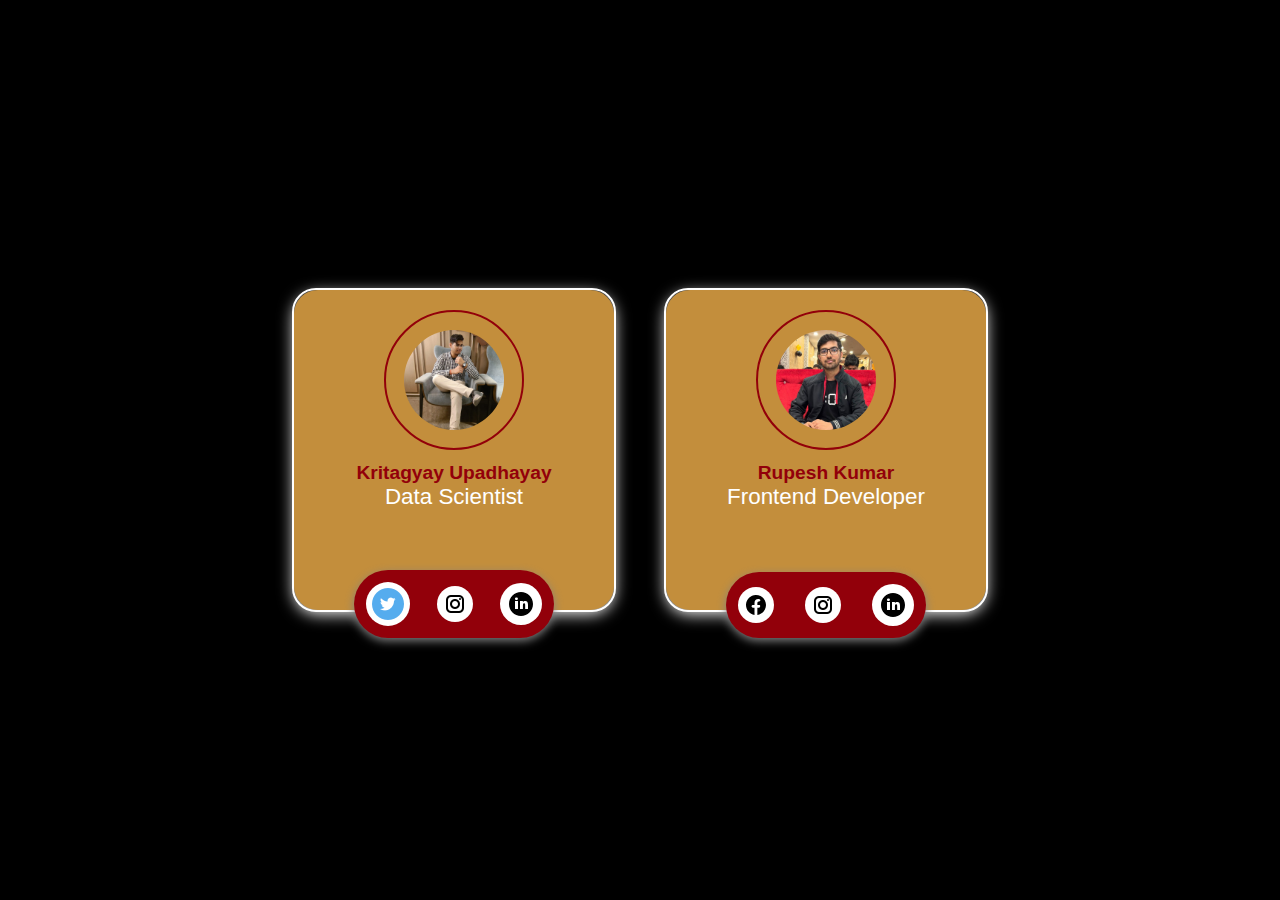
==== aboutus.html @ 1b339aad "initial" ====
<!DOCTYPE html>
<html lang="en">

<head>
    <meta charset="UTF-8">
    <meta http-equiv="X-UA-Compatible" content="IE=edge">
    <meta name="viewport" content="width=device-width, initial-scale=1.0">
    <title>About Us</title>
    <link rel="stylesheet" href="style.css">
</head>

<body>
    <div class="about__container">

        <div class="card__container">
            <div class="card">
                <div class="card__border">
                    <img src="kritagya.jpeg" alt="card image" class="card__img" />
                </div>

                <h3 class="card__name">Kritagyay Upadhayay</h3>
                <span class="card__profession">Data Scientist</span>

                <div class="card__social " id="card-social">
                    
                            <a href="https://twitter.com/Kritagyay007" target="_blank" class="card__social-link">
                                <img src="twitter.png" alt="facebook">
                            </a>

                            <a href="https://www.instagram.com/kratagya007kj/" target="_blank" class="card__social-link">
                                <img src="insta.png" alt="twitter">
                            </a>

                            <a href="https://www.linkedin.com/in/kritagyay-upadhayay-b75985205/" target="_blank" class="card__social-link">
                                <img src="linkedin.svg" alt="" srcset="">
                            </a>
                        
                </div>
            </div>
        </div>


        <div class="card__container">
            <div class="card">
                <div class="card__border">
                    <img src="rupesh.jpeg" alt="card image" class="card__img" />
                </div>

                <h3 class="card__name">Rupesh Kumar</h3>
                <span class="card__profession">Frontend Developer</span>

                <div class="card__social" id="card-social">
                    
                            <a href="https://www.facebook.com/" target="_blank" class="card__social-link">
                                <img src="facebook.svg" alt="facebook">
                            </a>

                            <a href="https://www.instagram.com/rupeshchaurasia_01/" target="_blank" class="card__social-link">
                                <img src="insta.png" alt="twitter">
                            </a>

                            <a href="https://www.linkedin.com/in/rupesh-kumar-7946ab233/" target="_blank" class="card__social-link">
                                <img src="linkedin.svg" alt="" srcset="">
                            </a>
                        
                </div>
            </div>
        </div>
    </div>

    <script src="script.js"></script>
</body>

</html>
---- style.css ----
@import url("https://fonts.googleapis.com/css2?family=Poppins:wght@400;500&display=swap"); 
 
 
 
 * {
   padding: 0;
   margin: 0;
   box-sizing: border-box;
 }

 :root {
   --white: #FFFFFF;
   --grey: #808080;
   --shade_brown: #c38e3c;
   --sangria: #92000a;
   --black: #000000;
 }

 ::-webkit-scrollbar {
   display: none;
 }


 /* ------show aboutus popup------ */
 .contentPost {
   width: max-content;
   background-color: transparent;
   left: 1rem;
   bottom: 1rem;
   z-index: 200;
   position: fixed;
   display: none;
   cursor: pointer;
   color: var(--white);
   border: 2px solid var(--sangria);
   border-radius: 1rem;
 }

 .pop_up {
   padding: 1rem;
   display: flex;
   gap: 2rem;
   font-weight: 600;
   font-size: 20px;


 }

 .pop_up>a {
   color: var(--white);
   text-decoration: none;
   border: 1px solid var(--white);
   padding: 0.5rem;
 }

 .cross {
   border-radius: 50%;
   width: 3rem;
   height: 3rem;
   display: flex;
   justify-content: center;
   align-items: center;
   background-color: var(--shade_brown);
   border: 1px solid var(--white);
   position: relative;

 }

 .pop_up>a:hover {
   background-color: var(--shade_brown);
 }


 /* -------Nav bar--------------- */
 .nav__container {

   display: flex;
   flex-direction: column;
   align-items: center;
   justify-content: space-between;
   background: var(--black);
   background-repeat: no-repeat;
   background-position: center;
   background-size: cover;
 }

 .upper_nav_bar {
   display: flex;
   align-items: center;
   justify-content: space-between;
   color: var(--white);
   align-items: center;
   gap: 0.2rem;
   font-weight: 600;
   font-family: sans-serif;
   width: 100%;
   border-bottom: 1px solid white;
   padding: 0.5rem;

   background: linear-gradient(rgba(0, 0, 0, 0.5), rgba(0, 0, 0, 0.7)), url("techfest.png");

   background-repeat: no-repeat;
 }

 .logo_section {
   display: flex;
   align-items: center;
   justify-content: center;
   gap: 1rem;
 }

 .logo_section>img {
   border-radius: 50%;
   width: 5rem;
   height: 5rem;
   border: 1px solid var(--white);
   box-shadow: 1px 1px 10px var(--shade_brown);

 }

 .large_font {
   font-size: 2rem;
   color: var(--white);
 }

 .small_font {
   font-size: 1rem;
   font-family: Arial, Helvetica, sans-serif;
 }

 .collage_social_media>img {
   border: 1px solide white;
 }

 .menu__icon{
  display: none;
 }

 .lower_nav_bar {
   display: flex;
   align-items: center;
   justify-content: space-between;
   flex-direction: column;
   gap: 1rem;
   width: 100%;
   padding: 0.2rem;
   height: 9vh;
   background-color: #92000a;


 }

 .buttons {
   display: flex;
   justify-content: space-between;
   gap: 0rem;
   width: 100%;
 }

 .dropbtn {
   background-color: transparent;
   color: white;
   font-weight: 600;
   padding: 16px;
   font-size: 16px;
   border: none;

 }

 .multi_section_dropdown {
   display: flex;
 }

 .dropdown {
   position: relative;
   display: inline-block;
 }

 .dropdown-content {
   display: none;
   position: absolute;
   background-color: #f1f1f1;
   min-width: 160px;
   width: max-content;
   box-shadow: 0px 8px 16px 0px rgba(0, 0, 0, 0.2);
   z-index: 1;
 }

 .dropdown-content a {
   color: black;
   padding: 12px 16px;
   text-decoration: none;
   display: block;
 }

 .dropdown-content a:hover {
   background-color: var(--grey);
 }

 .dropdown:hover .dropdown-content {
   display: block;
 }

 .dropdown:hover .dropbtn {
   border-bottom: 4px solid var(--shade_brown);
   background-color: var(--black);
 }

 .erp-button {
   color: white;
   width: fit-content;
   height: fit-content;
   padding: 1rem;
   font-weight: 600;
 }

 .erp-button:hover {
   border-bottom: 4px solid var(--shade_brown);
 }





 .wrapper {
   overflow-x: hidden;
   perspective: 10px;
   height: 100vh;
 }

 .upper_section {
   display: flex;
   position: relative;
   width: 100%;
   height: 100%;
   align-items: center;
   justify-content: center;
   transform-style: preserve-3d;
   z-index: -1;
   height: 70vh;
   background: linear-gradient(rgba(0, 0, 0, 0.7), rgba(0, 0, 0, 0.4)), 
   url("admin.jpg");
   
   background-position: center;
   background-size: cover;
   background-repeat: no-repeat;
 }

 .heading {
  
   color: var(--white);
   text-align: center;
   font-size: 4rem;
   width: 80%;
 }



 section {
   background-color: var(--sangria);
   background-color: var(--black);
   color: white;
   padding: 5rem 0;
 }

 .secHeading {
   font-size: 3rem;
   padding: 6rem 12rem;
 }


 .bg {
   position: relative;
   width: 100%;
   background-attachment: fixed;
   background-position: center;
   background-size: cover;
   height: 500px;
 }

 .desc {
   position: absolute;
   background-color: white;
   opacity: 0.5;
   padding: 0.5rem 2.5rem;
   top: 50%;
   left: 65%;
   transform: translateX(-40%) translateX(-50%);
   color: black;
   font-size: 3.5rem;
   font-weight: 600;
   text-align: center;
 }


 .bg1 {
   background-image: url(independence.jpg);
 }

 .bg2 {
   background-image: url(Azadi75Year.jpg);
 }

 .bg3 {
   background-image: url(IEIAward.jpg);
 }

 .wrapper {
   overflow-x: hidden;
   perspective: 10px;
   height: 100vh;
   font-family: Cambria, Cochin, Georgia, Times, 'Times New Roman', serif;
 }

 .text {
   font-size: 1.3rem;
   padding: 0 10rem;
   margin: 5rem 0;
   font-family:sans-serif;
   color: var(--grey);
 }
.text>span{
  color: var(--shade_brown);
  padding: 0.5rem 0rem;
  font-size: 30px;
  font-weight: 600;
}




 /* ---footer------------------- */

 .footer {
   height: 50vh;
   background-color: var(--sangria);
 }


 /* -----movable announcemenyt */
 .movable_announcement {
   height: 7vh;
   background-color: var(--sangria);
   color: var(--white);
   font-size: 1.5rem;
   display: flex;
   align-items: center;
   border: 2px solid var(--shade_brown);
 }

 .movable_announcement>h3 {
   background-color: var(--shade_brown);
   z-index: 2;
   padding: 0 0.4rem;
   height: fit-content;
   font-family: cursive;

 }

 .running__news {
   margin: 0 auto;
   white-space: nowrap;
   /* overflow: hidden; */
   position: absolute;
 }

 .running__news span {
   display: inline-block;
   padding-left: 100%;

   animation: running__news 25s linear infinite;
 }


 @keyframes running__news {
   0% {
     transform: translate(0, 0);
   }

   100% {
     transform: translate(-100%, 0);
   }
 }




 /* gallary slider------------------------ */
 .gallery__container {
   position: relative;
   background-color: var(--black);
 }

 .mySlides {
   display: none;
 }

 .mySlides>img {
   vertical-align: middle;
   height: 80vh;
 }

 .gallery__title {
   text-align: center;
   font-size: 3rem;
   color: var(--sangria);
   padding: 1rem;
 }

 .slideshow-container {
   position: relative;
   margin: auto;
   width: 100%;
   position: static;
 }


 .prev,
 .next {
   cursor: pointer;
   position: absolute;
   top: 50%;
   width: auto;
   padding: 16px;
   margin-top: -22px;
   color: white;
   font-weight: bold;
   font-size: 18px;
   transition: 0.6s ease;
   border-radius: 0 3px 3px 0;
   user-select: none;
   background-color: #808080;
 }


 .next {
   right: 0;
   border-radius: 3px 0 0 3px;

 }


 .prev:hover,
 .next:hover {
   background-color: rgba(0, 0, 0, 0.8);
 }


 .caption_text {
   color: #f2f2f2;
   font-size: 2rem;
   font-family: cursive;
   font-weight: 700;
   color: var(--sangria);
   padding: 8px 12px;
   position: absolute;
   font-family: sans-serif;
   bottom: 2rem;
   width: 100%;
   text-align: center;
   background-color: #717171;
   padding: 0.5rem;
 }


 .numbertext {
   color: #f2f2f2;
   font-size: 12px;
   padding: 8px 12px;
   position: absolute;
   top: 0;
 }

 .dot {
   cursor: pointer;
   height: 15px;
   width: 15px;
   margin: 0 2px;
   background-color: #bbb;
   border-radius: 50%;
   display: inline-block;
   transition: background-color 0.6s ease;
 }

 .active,
 .dot:hover {
   background-color: #717171;
 }


 .fade {
   animation-name: fade;
   animation-duration: 1.5s;
 }

 @keyframes fade {
   from {
     opacity: .4
   }

   to {
     opacity: 1
   }
 }


 @media only screen and (max-width: 300px) {

   .prev,
   .next,
   .text {
     font-size: 11px
   }
 }




 /* --------------About Us---------------------- */

 .about__container{
  height: 100vh;
  background-color: var(--black);
  /* background: url("effect.webp"); */
  display: flex;
  align-items: center;
  justify-content: center;
  font-family: Arial, Helvetica, sans-serif;
 }

a {
  text-decoration: none;
}

/* ---------card------ */


.card__container {
  margin-inline: 1.5rem;
  display: grid;
  place-items: center;
  border: 2px solid var(--white);
  border-radius: 1.5rem;
  
}

.card {
  position: relative;
  width: 20rem;
  height: 20rem;
  background-color: var(--shade_brown);
  padding: 1.25rem 2rem 3rem;
  border-radius: 1.5rem;
  text-align: center;
  box-shadow: 0 4px 16px var(--white);
}

.card__img {
  width: 100px;
  border-radius: 50%;
}

.card__border {
  width: 140px;
  height: 140px;
  border: 2px solid var(--sangria);
  border-radius: 50%;
  display: grid;
  place-items: center;
  margin: 0 auto 0.75rem;
}

.card__name {
  color: var(--sangria);
  font-size: 1.2rem;
  font-weight: 600;
}

.card__profession {
  color: var(--white);
  font-size: 1.4rem;
  font-weight: 500;
}

.card__social {
  width: 200px;
  background-color: var(--sangria);
  padding: 0.75rem;
  border-radius: 3rem;
  text-align: initial;
  box-shadow: 0 3px 10px var(--grey);
  position: absolute;
  left: 0;
  right: 0;
  bottom: -1.75rem;
  margin: 0 auto;
  overflow: hidden;
  transform-origin: 18px 17px;
  display: flex;
  align-items: center;
  justify-content: space-between;
}


.card__social-text {
  display: block;
  /* display: flex; */
  align-items: center;
  color: var(--white);
  font-size: 1rem;
  font-weight: 600;
  text-align: center;
}


.card__social-link {
  display: inline-flex;
  background-color: var(--white);
  color: var(--black);
  font-size: 1.25rem;
  padding: 6px;
  border-radius: 50%;
}

.card__social-text,
.card__social-list {
  position: absolute;
  top: 0;
  left: 0;
  right: 0;
  padding-left: 3.1rem;
}

.card__social-text {
  top: 0.5rem;
}


/* --------news__container----------- */
.news__container{
  width: 80%;
  display: flex;
  align-items: center;
  justify-content: center;
  gap: 1rem;
}

.news{
 border-bottom: 1px solid var(--sangria);
  padding: 1rem 0rem;
}

.scroll__news>a{
  color:var(--white);
}



/* -----------------footer-------------- */
footer{
  /* position: fixed; */
  /* bottom: 0; */
  width: 100%;
  background-color: #053742;
}

.container{
  display: flex;
  padding: 3rem;
}

.container .section{
  flex-basis: 50%;
  padding: 0 20px;
}

.section h2{
  font-size: 1.125rem;
  font-weight: 600;
  text-transform: uppercase;
}

.section .content{
  margin:20px 0 0 0;
  position: relative;
}

.section .content::before{
  position: absolute;
  content: '';
  top: -10px;
  height: 2px;
  width: 100%;
}

.section .content::after{
  position: absolute;
  content: '';
  height: 2px;
  width: 15%;
  background-color: #dd5f24;
  top: -10px;
}

.left .content .social{
  margin: 20px 0 0 0;
}

.left .content .social a{
  padding: 0 2px;
}

.left .content .social a span{
  height: 40px;
  width: 40px;
  background: transparent;
  line-height: 40px;
  text-align: center;
  font-size: 18px;
  border-radius: 50px;
  transition: 0.4s;
  border:1px solid #656565;
}


.left .content .social a span:hover{
  background: #dd5f24;
}

.center .content .fas{
  font-size: 1.1rem;
  background: transparent;
  height: 45px;
  width: 45px;
  line-height: 45px;
  text-align: center;
  border-radius: 50px;
  transition: 0.3s;
  cursor: pointer;
  border:1px solid #656565;
}

.center .content .fas:hover{
  background: #dd5f24;
  border:1px solid #dd5f24;
}

.center .content .text{
  font-size: 1.0.6rem;
  font-weight: 500;
  padding-left: 10px;
}

.center .content .phone{
  margin: 15px 0;
}

.right form .text{
  font-size: 1.0625rem;
  margin-bottom: 2px;
  color: #656565;
}

.right form input{
  width: 100%;
  font-size: 1.0625rem;
  background: transparent;
  border: 1px solid #656565;
}

.right form input{
  height: 35px;
}

.right form .btn{
  margin-top: 10px;
}

.right form .btn button{
  height: 40px;
  width: 100%;
  border:none;
  outline: none;
  background: #dd5f24;
  font-size: 1.0625rem;
  font-weight: 500;
  cursor: pointer;
  transition: 0.3s;
}


.right form .btn button:hover{
  background: #000;
}

.footer-bottom center{
  padding: 5px;
  font-size: 0.9375rem;
  background: #151515;
}

.footer-bottom center span{
  color: #656565;
}

.footer-bottom center a{
  text-decoration: none;
}

.footer-bottom center a:hover{
  text-decoration: underline;
}

@media screen and (max-width:700px){
  footer{
      position: relative;
      bottom: 0px;
  }

  .left .content{
      padding-right:0px;
      padding-bottom: 30px;
  }

  .container{
      flex-wrap: wrap;
      flex-direction: column;
      padding:0.5rem;
  }

  .container .section{
      margin:5px 0;
  }
}


.slide__nav{
  display: block;
    position: absolute;
    left: 1rem;
    padding: 0.5rem;
}


/* ----------responsiveness----------------- */

@media only screen and (max-width:1240px) {
  .buttons{
    flex-direction: column;
    background-color: var(--sangria);
    text-align: center;
  }
  .menu__icon{
    display: block;
    position: absolute;
    left: 1rem;
    padding: 0.5rem;
  }
}
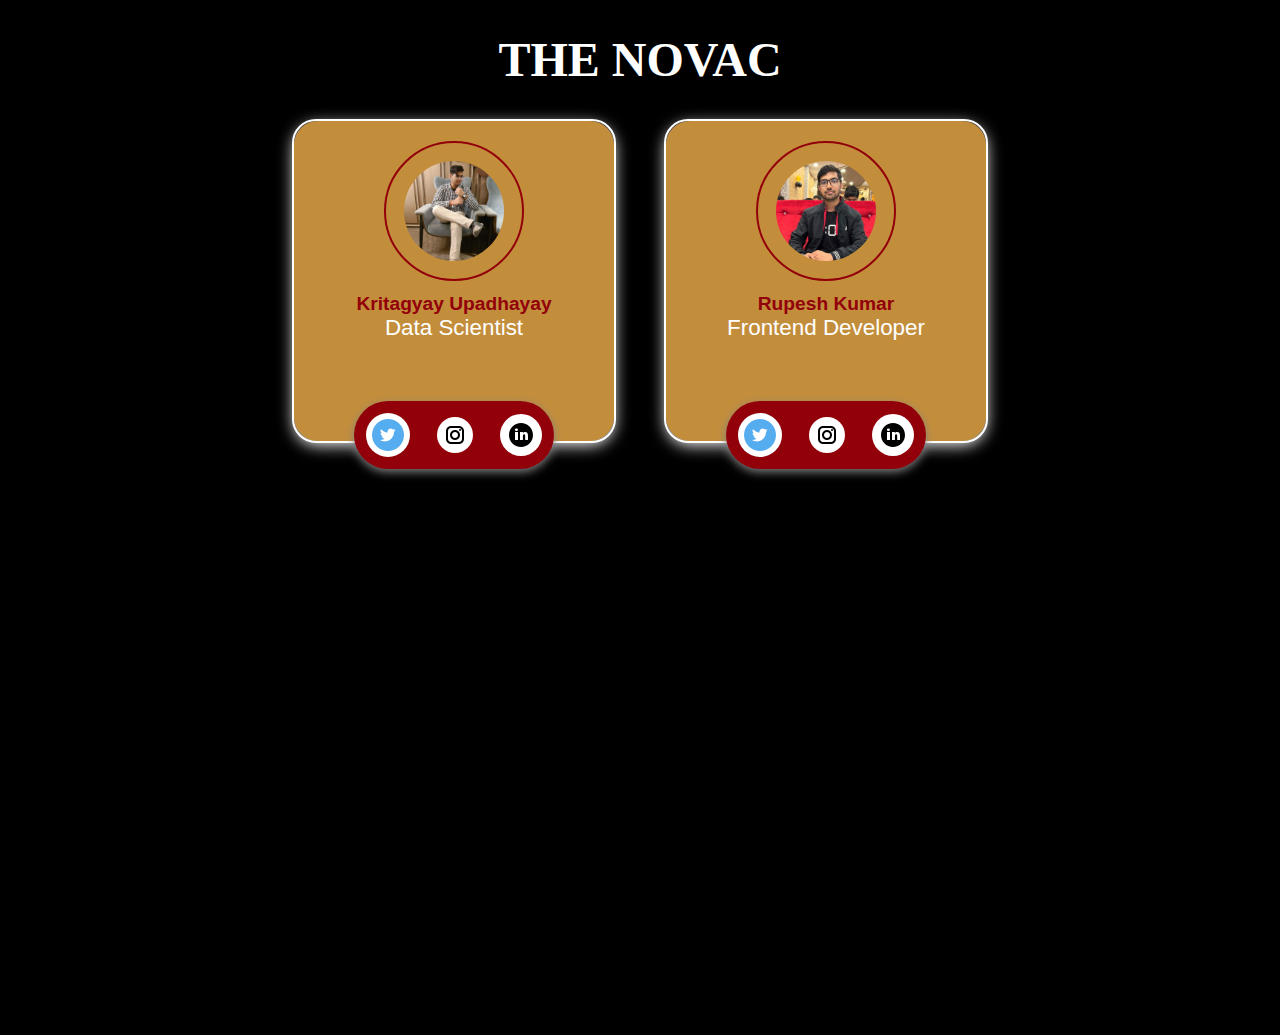
==== commit 1b870d35: "commit" ====
--- a/aboutus.html
+++ b/aboutus.html
@@ -10,8 +10,12 @@
 </head>
 
 <body>
+    <div class="about__wrapper">
+        <div class="large_font title">
+            THE NOVAC
+        </div>
     <div class="about__container">
-
+       
         <div class="card__container">
             <div class="card">
                 <div class="card__border">
@@ -22,19 +26,20 @@
                 <span class="card__profession">Data Scientist</span>
 
                 <div class="card__social " id="card-social">
-                    
-                            <a href="https://twitter.com/Kritagyay007" target="_blank" class="card__social-link">
-                                <img src="twitter.png" alt="facebook">
-                            </a>
 
-                            <a href="https://www.instagram.com/kratagya007kj/" target="_blank" class="card__social-link">
-                                <img src="insta.png" alt="twitter">
-                            </a>
+                    <a href="https://twitter.com/Kritagyay007" target="_blank" class="card__social-link">
+                        <img src="twitter.png" alt="facebook">
+                    </a>
 
-                            <a href="https://www.linkedin.com/in/kritagyay-upadhayay-b75985205/" target="_blank" class="card__social-link">
-                                <img src="linkedin.svg" alt="" srcset="">
-                            </a>
-                        
+                    <a href="https://www.instagram.com/kratagya007kj/" target="_blank" class="card__social-link">
+                        <img src="insta.png" alt="twitter">
+                    </a>
+
+                    <a href="https://www.linkedin.com/in/kritagyay-upadhayay-b75985205/" target="_blank"
+                        class="card__social-link">
+                        <img src="linkedin.svg" alt="" srcset="">
+                    </a>
+
                 </div>
             </div>
         </div>
@@ -50,24 +55,25 @@
                 <span class="card__profession">Frontend Developer</span>
 
                 <div class="card__social" id="card-social">
-                    
-                            <a href="https://www.facebook.com/" target="_blank" class="card__social-link">
-                                <img src="facebook.svg" alt="facebook">
-                            </a>
 
-                            <a href="https://www.instagram.com/rupeshchaurasia_01/" target="_blank" class="card__social-link">
-                                <img src="insta.png" alt="twitter">
-                            </a>
+                    <a href="https://twitter.com/Rupeshbgp01" target="_blank" class="card__social-link">
+                        <img src="twitter.png" alt="facebook">
+                    </a>
 
-                            <a href="https://www.linkedin.com/in/rupesh-kumar-7946ab233/" target="_blank" class="card__social-link">
-                                <img src="linkedin.svg" alt="" srcset="">
-                            </a>
-                        
+                    <a href="https://www.instagram.com/rupeshchaurasia_01/" target="_blank" class="card__social-link">
+                        <img src="insta.png" alt="twitter">
+                    </a>
+
+                    <a href="https://www.linkedin.com/in/rupesh-kumar-7946ab233/" target="_blank"
+                        class="card__social-link">
+                        <img src="linkedin.svg" alt="" srcset="">
+                    </a>
+
                 </div>
             </div>
         </div>
     </div>
-
+</div>
     <script src="script.js"></script>
 </body>
 
--- a/style.css
+++ b/style.css
@@ -6,6 +6,7 @@
    padding: 0;
    margin: 0;
    box-sizing: border-box;
+   scroll-behavior: smooth;
  }
 
  :root {
@@ -114,7 +115,7 @@
    width: 5rem;
    height: 5rem;
    border: 1px solid var(--white);
-   box-shadow: 1px 1px 10px var(--shade_brown);
+   
 
  }
 
@@ -329,19 +330,12 @@
 
 
 
- /* ---footer------------------- */
-
- .footer {
-   height: 50vh;
-   background-color: var(--sangria);
- }
-
-
  /* -----movable announcemenyt */
  .movable_announcement {
    height: 7vh;
-   background-color: var(--sangria);
+   background-color: transparent;
    color: var(--white);
+  
    font-size: 1.5rem;
    display: flex;
    align-items: center;
@@ -517,11 +511,19 @@
 
 
  /* --------------About Us---------------------- */
+.about__wrapper{
+  height: max-content;
+  background-color: var(--black);
+  display: flex;
+  flex-direction: column;
+  height: 115vh;
+  /* padding: 2rem; */
+ 
+}
+
 
  .about__container{
-  height: 100vh;
   background-color: var(--black);
-  /* background: url("effect.webp"); */
   display: flex;
   align-items: center;
   justify-content: center;
@@ -531,8 +533,6 @@
 a {
   text-decoration: none;
 }
-
-/* ---------card------ */
 
 
 .card__container {
@@ -553,6 +553,13 @@
   border-radius: 1.5rem;
   text-align: center;
   box-shadow: 0 4px 16px var(--white);
+}
+.title{
+  padding: 2rem;
+  font-family: cursive;
+  font-weight: 600;
+  font-size: 3rem;
+  text-align: center;
 }
 
 .card__img {
@@ -638,7 +645,7 @@
 
 /* --------news__container----------- */
 .news__container{
-  width: 80%;
+  width: 100%;
   display: flex;
   align-items: center;
   justify-content: center;
@@ -646,193 +653,73 @@
 }
 
 .news{
- border-bottom: 1px solid var(--sangria);
+ border-bottom: 1px solid var(--white);
   padding: 1rem 0rem;
 }
 
 .scroll__news>a{
-  color:var(--white);
+  color:var(--sangria);
+  font-size: 1.5rem;
+  text-align: center;
 }
 
 
 
 /* -----------------footer-------------- */
 footer{
-  /* position: fixed; */
-  /* bottom: 0; */
+ 
   width: 100%;
-  background-color: #053742;
-}
-
-.container{
+  background-color: var(--sangria);
+  color: var(--grey);
+  font-family: 'Franklin Gothic Medium', 'Arial Narrow', Arial, sans-serif;
+}
+
+.footer__container{
   display: flex;
   padding: 3rem;
 }
 
-.container .section{
+.footer__container .section{
   flex-basis: 50%;
   padding: 0 20px;
 }
 
 .section h2{
-  font-size: 1.125rem;
+  font-size: 2rem;
+  color: var(--shade_brown);
+  font-family: cursive;
   font-weight: 600;
   text-transform: uppercase;
-}
-
-.section .content{
+  border-bottom: 2px solid var(--white);
+}
+
+.section .footer__content{
   margin:20px 0 0 0;
   position: relative;
 }
 
-.section .content::before{
-  position: absolute;
-  content: '';
-  top: -10px;
-  height: 2px;
-  width: 100%;
-}
-
-.section .content::after{
-  position: absolute;
-  content: '';
-  height: 2px;
-  width: 15%;
-  background-color: #dd5f24;
-  top: -10px;
-}
-
-.left .content .social{
-  margin: 20px 0 0 0;
-}
-
-.left .content .social a{
-  padding: 0 2px;
-}
-
-.left .content .social a span{
-  height: 40px;
-  width: 40px;
-  background: transparent;
-  line-height: 40px;
+.links{
+  display: flex;
+  flex-direction: column;
+  
+}
+.links>a,.content>a{
+  color: var(--grey);
+}
+.content{
+  display: flex;
+  flex-direction: column;
+  color: var(--grey);
+ 
+}
+.footer__bottom{
   text-align: center;
-  font-size: 18px;
-  border-radius: 50px;
-  transition: 0.4s;
-  border:1px solid #656565;
-}
-
-
-.left .content .social a span:hover{
-  background: #dd5f24;
-}
-
-.center .content .fas{
-  font-size: 1.1rem;
-  background: transparent;
-  height: 45px;
-  width: 45px;
-  line-height: 45px;
-  text-align: center;
-  border-radius: 50px;
-  transition: 0.3s;
-  cursor: pointer;
-  border:1px solid #656565;
-}
-
-.center .content .fas:hover{
-  background: #dd5f24;
-  border:1px solid #dd5f24;
-}
-
-.center .content .text{
-  font-size: 1.0.6rem;
-  font-weight: 500;
-  padding-left: 10px;
-}
-
-.center .content .phone{
-  margin: 15px 0;
-}
-
-.right form .text{
-  font-size: 1.0625rem;
-  margin-bottom: 2px;
-  color: #656565;
-}
-
-.right form input{
-  width: 100%;
-  font-size: 1.0625rem;
-  background: transparent;
-  border: 1px solid #656565;
-}
-
-.right form input{
-  height: 35px;
-}
-
-.right form .btn{
-  margin-top: 10px;
-}
-
-.right form .btn button{
-  height: 40px;
-  width: 100%;
-  border:none;
-  outline: none;
-  background: #dd5f24;
-  font-size: 1.0625rem;
-  font-weight: 500;
-  cursor: pointer;
-  transition: 0.3s;
-}
-
-
-.right form .btn button:hover{
-  background: #000;
-}
-
-.footer-bottom center{
-  padding: 5px;
-  font-size: 0.9375rem;
-  background: #151515;
-}
-
-.footer-bottom center span{
-  color: #656565;
-}
-
-.footer-bottom center a{
-  text-decoration: none;
-}
-
-.footer-bottom center a:hover{
-  text-decoration: underline;
-}
-
-@media screen and (max-width:700px){
-  footer{
-      position: relative;
-      bottom: 0px;
-  }
-
-  .left .content{
-      padding-right:0px;
-      padding-bottom: 30px;
-  }
-
-  .container{
-      flex-wrap: wrap;
-      flex-direction: column;
-      padding:0.5rem;
-  }
-
-  .container .section{
-      margin:5px 0;
-  }
-}
-
+  font-size: 1.5rem;
+  
+}
+.footer__bottom>span>a{
+  color: var(--white);
+}
 
 .slide__nav{
   display: block;
@@ -841,11 +728,64 @@
     padding: 0.5rem;
 }
 
-
 /* ----------responsiveness----------------- */
 
+
+
+@media screen and (max-width:700px){
+  footer{
+      position: relative;
+      bottom: 0px;
+  }
+
+  .left .footer__content{
+      padding-right:0px;
+      padding-bottom: 30px;
+  }
+
+  .footer__container{
+      flex-wrap: wrap;
+      /* flex-direction: column; */
+      padding:0.5rem;
+  }
+
+  .footer__container .section{
+      margin:5px 0;
+  }
+
+  .large_font{
+    font-size: 1.5rem;
+  }
+
+  .about__container{
+    flex-direction: column;
+    gap: 3rem;
+  }
+  .news__container{
+    padding: 2rem;
+  }
+  .links>a,.content>a{
+    font-size: 0.8rem;
+  }
+  .section h2{
+    font-size: 1.5rem;
+  }
+  .secHeading{
+    text-align: center;
+    font-size: 2rem;
+  }
+  .heading{
+    font-size: 2rem;
+  }
+}
+
+
+
+
+
+
 @media only screen and (max-width:1240px) {
-  .buttons{
+  /* .buttons{
     flex-direction: column;
     background-color: var(--sangria);
     text-align: center;
@@ -855,5 +795,20 @@
     position: absolute;
     left: 1rem;
     padding: 0.5rem;
-  }
+  } */
+
+  .secHeading{
+    padding: 3rem 5rem;
+  }
+  .text{
+    padding: 1rem 3rem;
+    font-size: 1rem;
+  }
+  .scroll__news>a{
+    font-size: 1rem;
+  }
+  .footer__bottom{
+    font-size: 1rem;
+  }
+
 }